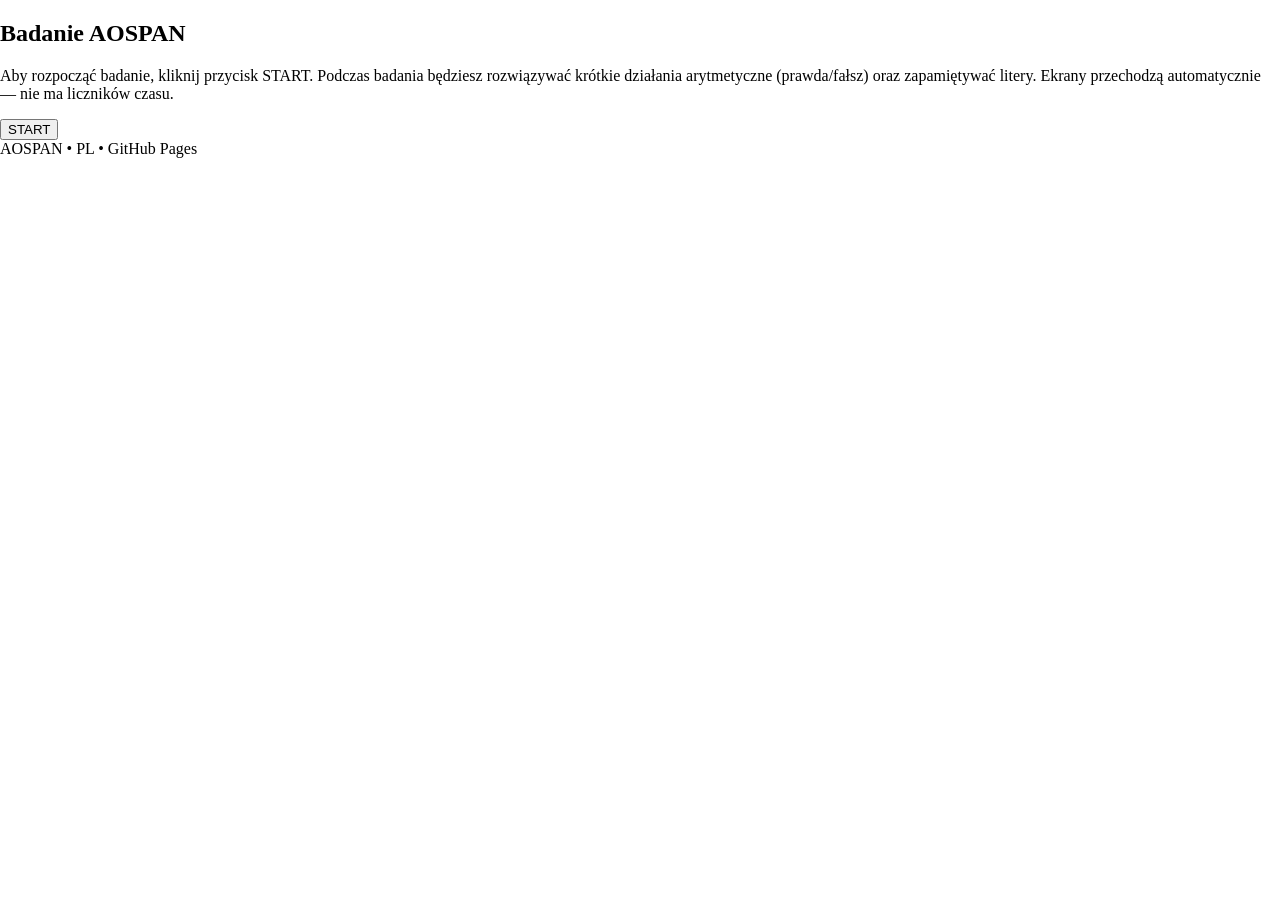
==== index.html @ baadf851 "index.html" ====
<!DOCTYPE html>
<html lang="pl">
<head>
  <meta charset="UTF-8" />

  <!-- 🔹 Poprawka dla urządzeń mobilnych i iframe Qualtrics -->
  <meta name="viewport" content="width=device-width, initial-scale=1.0, maximum-scale=1.0, user-scalable=no" />

  <title>AOSPAN — Badanie</title>

  <!-- 🔹 Upewnij się, że ładujemy właściwy styl -->
  <link rel="stylesheet" href="style_aospan_mobile.css?v=2025-10-10" />

  <!-- 🔹 Bezpieczne tło (gdyby iframe nadpisywał styl) -->
  <style>
    html, body {
      background-color: #ffffff;
      margin: 0;
      padding: 0;
      min-height: 100vh;
    }
  </style>
</head>

<body>
  <!-- Główny kontener aplikacji -->
  <main id="app" aria-live="polite"></main>

  <!-- Logika testu AOSPAN -->
  <script src="app.js"></script>
</body>
</html>
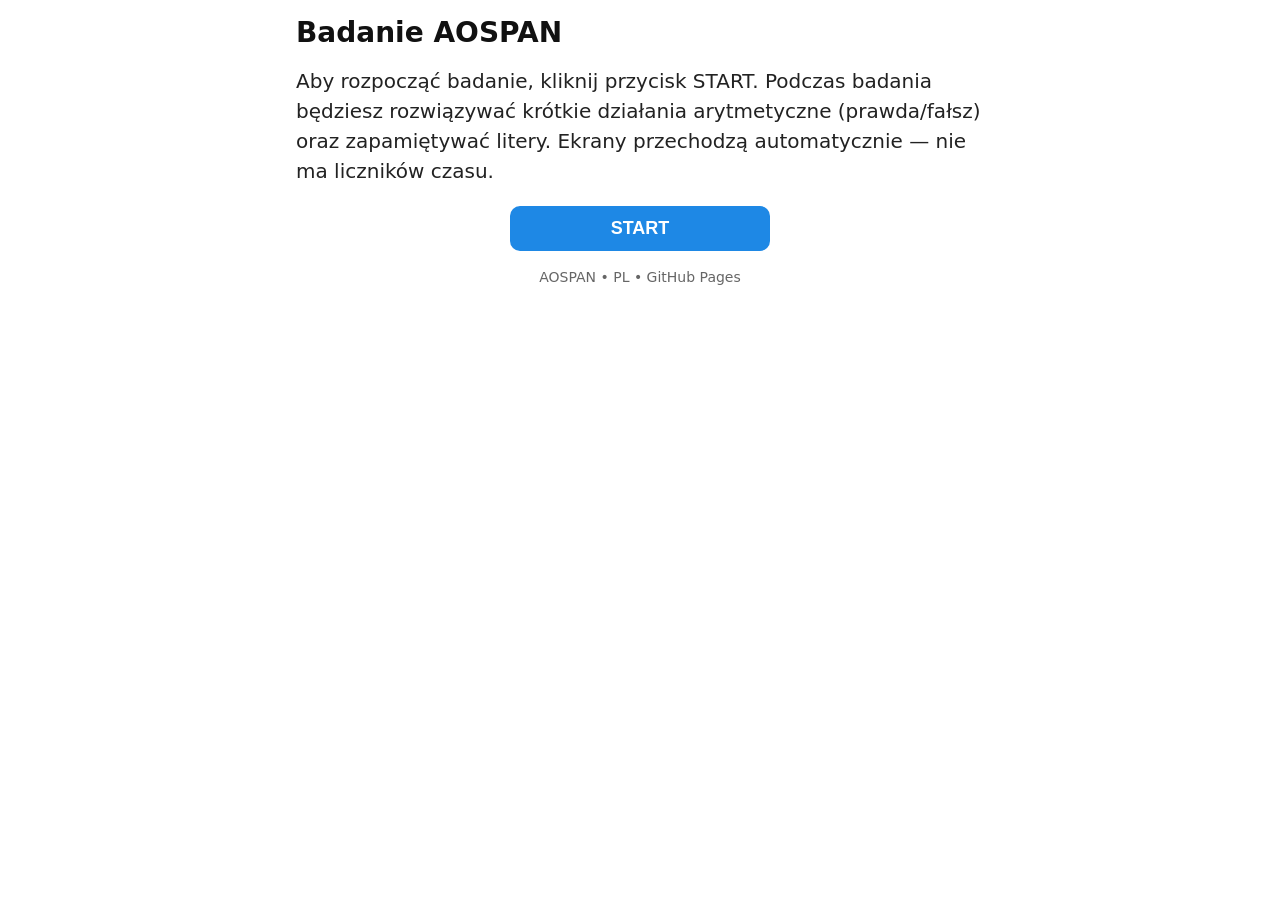
==== commit 77ca7fa5: "index.html" ====
--- a/index.html
+++ b/index.html
@@ -9,7 +9,7 @@
   <title>AOSPAN — Badanie</title>
 
   <!-- 🔹 Upewnij się, że ładujemy właściwy styl -->
-  <link rel="stylesheet" href="style_aospan_mobile.css?v=2025-10-10" />
+  <link rel="stylesheet" href="style.css?v=2025-10-10" />
 
   <!-- 🔹 Bezpieczne tło (gdyby iframe nadpisywał styl) -->
   <style>
--- a/style.css
+++ b/style.css
@@ -0,0 +1,78 @@
+/* AOSPAN — rollback do wersji bazowej (sprzed powiększeń) */
+
+* { box-sizing: border-box; }
+
+html, body {
+  margin: 0;
+  padding: 0;
+  background: #ffffff;
+  color: #111;
+  font: 16px/1.5 system-ui, -apple-system, "Segoe UI", Roboto, Arial, "Noto Sans", "Liberation Sans", sans-serif;
+}
+
+/* Główny obszar aplikacji renderowany przez app.js */
+#app {
+  max-width: 720px;     /* czytelna szerokość na mobile i w iframe */
+  margin: 0 auto;
+  padding: 16px;
+}
+
+/* Nagłówki/teksty startowe – klasyczny, lekki wygląd */
+h1, h2, h3 {
+  margin: 0 0 .6em;
+  font-weight: 700;
+  color: #111;
+  line-height: 1.2;
+}
+
+h2 {                  /* „Badanie AOSPAN” itp. */
+  font-size: clamp(20px, 4.8vw, 28px);
+  text-align: left;
+}
+
+p, .instruction {
+  margin: 0 0 1em;
+  color: #222;
+  font-size: clamp(16px, 4vw, 20px);
+}
+
+/* DZIAŁANIE MATEMATYCZNE – rozmiar jak w starej wersji */
+#operation-text,
+.operation,
+.math-problem,
+.equation {
+  font-size: clamp(28px, 6vw, 36px);
+  font-weight: 600;
+  color: #000;
+  text-align: center;
+  margin: .5em 0 1em;
+  line-height: 1.25;
+}
+
+/* Przyciski (START / Prawda / Fałsz) – klasyczne, bez wymuszeń 100% szerokości */
+button {
+  display: block;
+  width: 260px;
+  max-width: 80%;
+  margin: 8px auto;
+  padding: 12px 16px;
+  font-size: 18px;
+  font-weight: 600;
+  border: 0;
+  border-radius: 10px;
+  background: #1e88e5;
+  color: #fff;
+  cursor: pointer;
+  transition: filter .15s ease;
+}
+
+button:hover { filter: brightness(0.95); }
+button:focus { outline: 2px solid #90caf9; outline-offset: 2px; }
+
+/* Stopka */
+footer {
+  margin-top: 16px;
+  text-align: center;
+  color: #666;
+  font-size: 14px;
+}
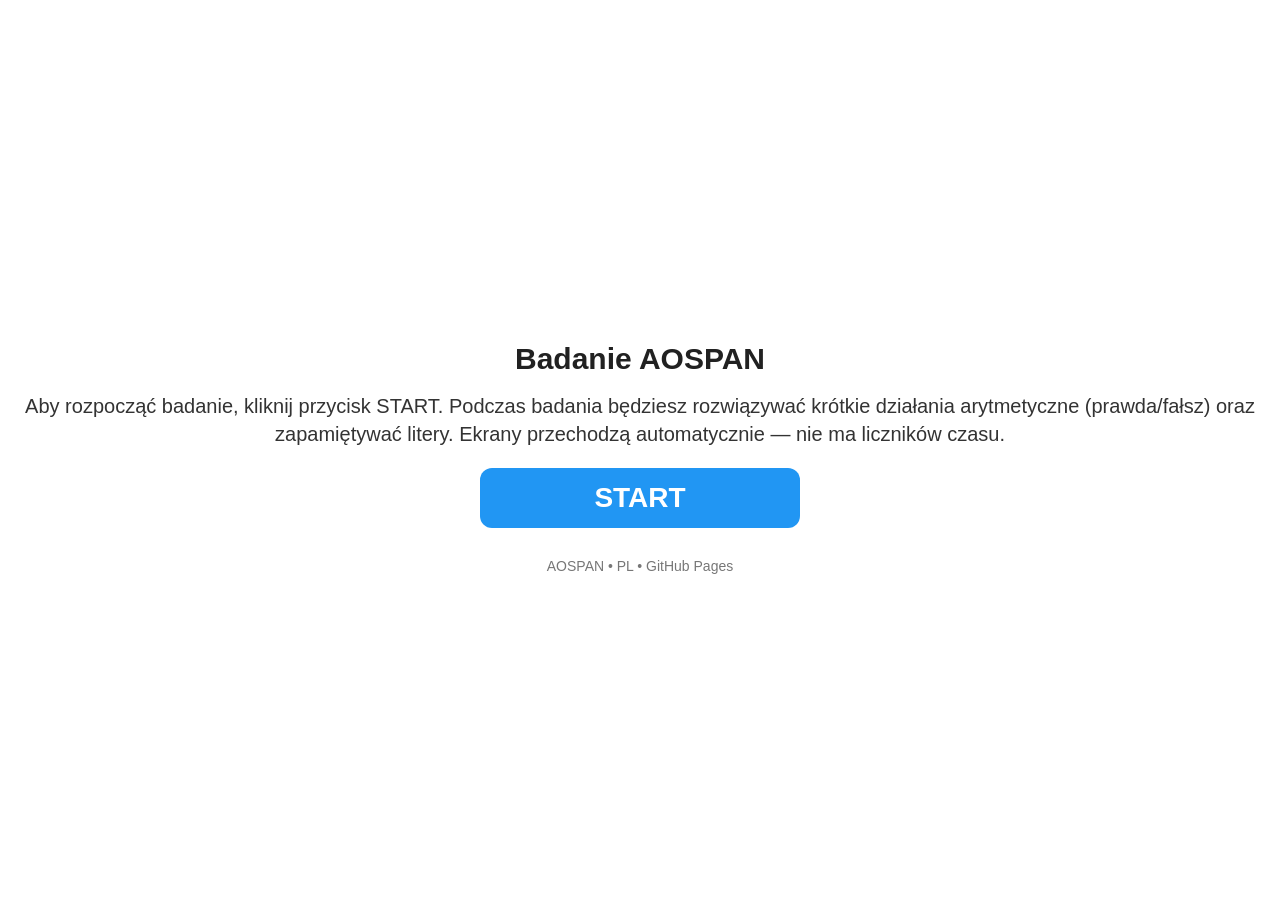
==== commit a5e9609d: "index.html" ====
--- a/index.html
+++ b/index.html
@@ -9,7 +9,7 @@
   <title>AOSPAN — Badanie</title>
 
   <!-- 🔹 Upewnij się, że ładujemy właściwy styl -->
-  <link rel="stylesheet" href="style.css?v=2025-10-10" />
+  <link rel="stylesheet" href="style.css" />
 
   <!-- 🔹 Bezpieczne tło (gdyby iframe nadpisywał styl) -->
   <style>
@@ -30,3 +30,4 @@
   <script src="app.js"></script>
 </body>
 </html>
+
--- a/style.css
+++ b/style.css
@@ -1,78 +1,121 @@
-/* AOSPAN — rollback do wersji bazowej (sprzed powiększeń) */
+/* =====================================================
+   AOSPAN – wersja końcowa (naprawa rozjazdu w Qualtrics)
+   ===================================================== */
 
-* { box-sizing: border-box; }
-
+/* RESET iframe Qualtrics */
 html, body {
-  margin: 0;
-  padding: 0;
-  background: #ffffff;
-  color: #111;
-  font: 16px/1.5 system-ui, -apple-system, "Segoe UI", Roboto, Arial, "Noto Sans", "Liberation Sans", sans-serif;
+  margin: 0 !important;
+  padding: 0 !important;
+  width: 100% !important;
+  height: 100vh !important;
+  min-height: 100vh !important;
+  box-sizing: border-box !important;
+  overflow: hidden !important;
+  background-color: #ffffff !important;
+  font-family: "Inter", "Roboto", sans-serif !important;
+  color: #212121 !important;
+  -webkit-text-size-adjust: 100% !important;
 }
 
-/* Główny obszar aplikacji renderowany przez app.js */
-#app {
-  max-width: 720px;     /* czytelna szerokość na mobile i w iframe */
-  margin: 0 auto;
-  padding: 16px;
+/* Kontener główny */
+main, #app {
+  display: flex !important;
+  flex-direction: column !important;
+  align-items: center !important;
+  justify-content: center !important;
+  width: 100% !important;
+  height: 100vh !important;
+  text-align: center !important;
+  padding: 1em !important;
+  box-sizing: border-box !important;
 }
 
-/* Nagłówki/teksty startowe – klasyczny, lekki wygląd */
+/* Nagłówki i teksty */
 h1, h2, h3 {
-  margin: 0 0 .6em;
-  font-weight: 700;
-  color: #111;
-  line-height: 1.2;
+  margin: 0.5em 0 !important;
+  font-weight: 700 !important;
+  color: #212121 !important;
+  line-height: 1.2 !important;
 }
 
-h2 {                  /* „Badanie AOSPAN” itp. */
-  font-size: clamp(20px, 4.8vw, 28px);
-  text-align: left;
+h2 {
+  font-size: clamp(22px, 5vw, 30px) !important;
 }
 
 p, .instruction {
-  margin: 0 0 1em;
-  color: #222;
-  font-size: clamp(16px, 4vw, 20px);
+  font-size: clamp(16px, 4vw, 20px) !important;
+  line-height: 1.4 !important;
+  margin: 0.5em 0 1em 0 !important;
+  color: #333 !important;
 }
 
-/* DZIAŁANIE MATEMATYCZNE – rozmiar jak w starej wersji */
+/* Działanie matematyczne */
 #operation-text,
 .operation,
 .math-problem,
 .equation {
-  font-size: clamp(28px, 6vw, 36px);
-  font-weight: 600;
-  color: #000;
-  text-align: center;
-  margin: .5em 0 1em;
-  line-height: 1.25;
+  font-size: clamp(40px, 9vw, 60px) !important;
+  font-weight: 700 !important;
+  color: #000000 !important;
+  line-height: 1.3 !important;
+  margin: 0.8em 0 1em 0 !important;
 }
 
-/* Przyciski (START / Prawda / Fałsz) – klasyczne, bez wymuszeń 100% szerokości */
+/* Przyciski */
 button {
-  display: block;
-  width: 260px;
-  max-width: 80%;
-  margin: 8px auto;
-  padding: 12px 16px;
-  font-size: 18px;
-  font-weight: 600;
-  border: 0;
-  border-radius: 10px;
-  background: #1e88e5;
-  color: #fff;
-  cursor: pointer;
-  transition: filter .15s ease;
+  display: block !important;
+  width: 80% !important;
+  max-width: 320px !important;
+  margin: 0.6em auto !important;
+  padding: 14px !important;
+  font-size: clamp(22px, 5.5vw, 28px) !important;
+  font-weight: 600 !important;
+  border: none !important;
+  border-radius: 12px !important;
+  background-color: #2196f3 !important;
+  color: #ffffff !important;
+  cursor: pointer !important;
+  transition: background-color 0.2s ease, transform 0.1s ease !important;
 }
 
-button:hover { filter: brightness(0.95); }
-button:focus { outline: 2px solid #90caf9; outline-offset: 2px; }
+button:hover {
+  background-color: #1976d2 !important;
+  transform: scale(1.03) !important;
+}
 
 /* Stopka */
 footer {
-  margin-top: 16px;
-  text-align: center;
-  color: #666;
-  font-size: 14px;
+  text-align: center !important;
+  font-size: 14px !important;
+  color: #777 !important;
+  margin-top: 1em !important;
 }
+
+/* Ulepszenie widoku mobilnego */
+@media (max-width: 480px) {
+  #operation-text,
+  .operation,
+  .math-problem,
+  .equation {
+    font-size: clamp(44px, 10vw, 64px) !important;
+  }
+
+  button {
+    width: 85% !important;
+    font-size: clamp(24px, 6vw, 30px) !important;
+  }
+
+  p, .instruction {
+    font-size: clamp(16px, 4.5vw, 20px) !important;
+  }
+}
+
+/* Animacja fade-in */
+.fade-in {
+  animation: fadeIn 0.4s ease-in !important;
+}
+
+@keyframes fadeIn {
+  from { opacity: 0; }
+  to { opacity: 1; }
+}
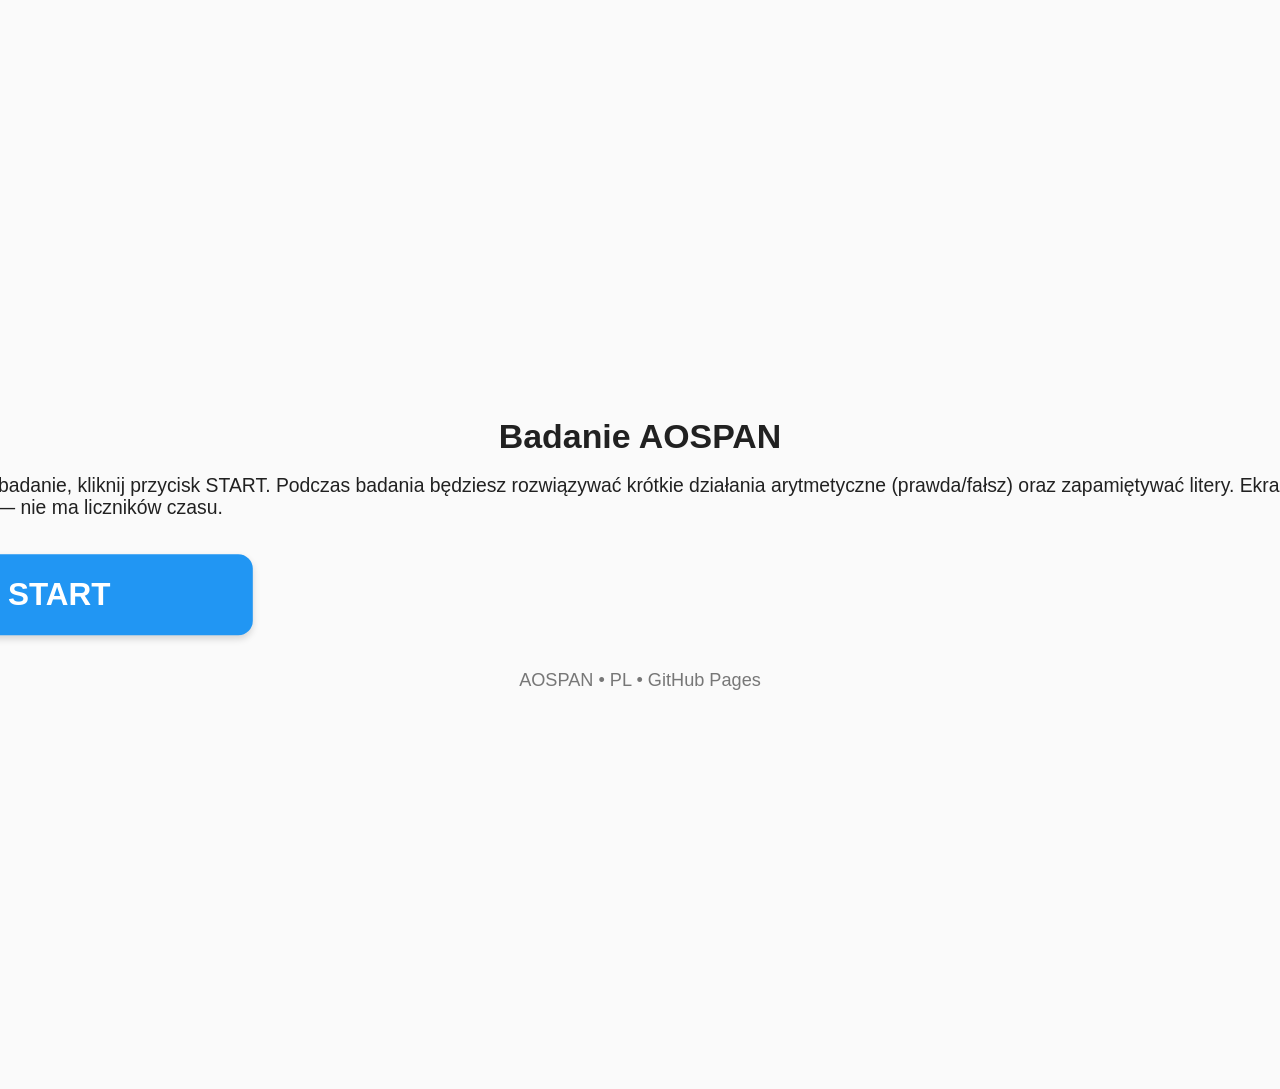
==== commit 2fdda24f: "index.html" ====
--- a/index.html
+++ b/index.html
@@ -2,32 +2,12 @@
 <html lang="pl">
 <head>
   <meta charset="UTF-8" />
-
-  <!-- 🔹 Poprawka dla urządzeń mobilnych i iframe Qualtrics -->
-  <meta name="viewport" content="width=device-width, initial-scale=1.0, maximum-scale=1.0, user-scalable=no" />
-
+  <meta name="viewport" content="width=device-width, initial-scale=1" />
   <title>AOSPAN — Badanie</title>
-
-  <!-- 🔹 Upewnij się, że ładujemy właściwy styl -->
   <link rel="stylesheet" href="style.css" />
-
-  <!-- 🔹 Bezpieczne tło (gdyby iframe nadpisywał styl) -->
-  <style>
-    html, body {
-      background-color: #ffffff;
-      margin: 0;
-      padding: 0;
-      min-height: 100vh;
-    }
-  </style>
 </head>
-
 <body>
-  <!-- Główny kontener aplikacji -->
   <main id="app" aria-live="polite"></main>
-
-  <!-- Logika testu AOSPAN -->
   <script src="app.js"></script>
 </body>
 </html>
-
--- a/style.css
+++ b/style.css
@@ -1,121 +1,141 @@
-/* =====================================================
-   AOSPAN – wersja końcowa (naprawa rozjazdu w Qualtrics)
-   ===================================================== */
+/* ======================================================
+   AOSPAN – styl mobilny i Qualtrics-responsive
+   Opracowanie: 2025, wersja zoptymalizowana do iframe
+   ====================================================== */
 
-/* RESET iframe Qualtrics */
 html, body {
-  margin: 0 !important;
-  padding: 0 !important;
-  width: 100% !important;
-  height: 100vh !important;
-  min-height: 100vh !important;
-  box-sizing: border-box !important;
-  overflow: hidden !important;
-  background-color: #ffffff !important;
-  font-family: "Inter", "Roboto", sans-serif !important;
-  color: #212121 !important;
-  -webkit-text-size-adjust: 100% !important;
+  margin: 0;
+  padding: 0;
+  height: 100vh;
+  width: 100%;
+  display: flex;
+  flex-direction: column;
+  justify-content: center;
+  align-items: center;
+  background-color: #fafafa;
+  font-family: "Inter", "Roboto", sans-serif;
+  color: #212121;
+  transform: scale(1.1);
+  transform-origin: top center;
+  overflow: hidden;
 }
 
-/* Kontener główny */
-main, #app {
-  display: flex !important;
-  flex-direction: column !important;
-  align-items: center !important;
-  justify-content: center !important;
-  width: 100% !important;
-  height: 100vh !important;
-  text-align: center !important;
-  padding: 1em !important;
-  box-sizing: border-box !important;
-}
-
-/* Nagłówki i teksty */
+/* --- Nagłówek instrukcji --- */
 h1, h2, h3 {
-  margin: 0.5em 0 !important;
-  font-weight: 700 !important;
-  color: #212121 !important;
-  line-height: 1.2 !important;
+  text-align: center;
+  color: #212121;
+  font-weight: 600;
+  margin: 0.5em 0;
+  line-height: 1.2;
 }
 
 h2 {
-  font-size: clamp(22px, 5vw, 30px) !important;
+  font-size: clamp(20px, 5vw, 28px);
 }
 
-p, .instruction {
-  font-size: clamp(16px, 4vw, 20px) !important;
-  line-height: 1.4 !important;
-  margin: 0.5em 0 1em 0 !important;
-  color: #333 !important;
+/* --- Obszar działania matematycznego --- */
+#operation-container, .operation-container {
+  display: flex;
+  flex-direction: column;
+  align-items: center;
+  justify-content: center;
+  text-align: center;
+  padding: 1em;
+  width: 100%;
 }
 
-/* Działanie matematyczne */
-#operation-text,
-.operation,
-.math-problem,
-.equation {
-  font-size: clamp(40px, 9vw, 60px) !important;
-  font-weight: 700 !important;
-  color: #000000 !important;
-  line-height: 1.3 !important;
-  margin: 0.8em 0 1em 0 !important;
+#operation-text, .operation, .math-problem {
+  font-size: clamp(34px, 7.5vw, 44px);
+  font-weight: 600;
+  color: #000000;
+  line-height: 1.3;
+  margin-bottom: 1em;
+  letter-spacing: 0.5px;
 }
 
-/* Przyciski */
-button {
-  display: block !important;
-  width: 80% !important;
-  max-width: 320px !important;
-  margin: 0.6em auto !important;
-  padding: 14px !important;
-  font-size: clamp(22px, 5.5vw, 28px) !important;
-  font-weight: 600 !important;
-  border: none !important;
-  border-radius: 12px !important;
-  background-color: #2196f3 !important;
-  color: #ffffff !important;
-  cursor: pointer !important;
-  transition: background-color 0.2s ease, transform 0.1s ease !important;
+/* --- Przyciski odpowiedzi --- */
+button, .btn, .answer-button {
+  width: 70%;
+  max-width: 320px;
+  margin: 0.5em auto;
+  padding: clamp(14px, 3vw, 18px);
+  font-size: clamp(20px, 5vw, 26px);
+  font-weight: 600;
+  text-align: center;
+  border: none;
+  border-radius: 12px;
+  background-color: #2196f3;
+  color: #ffffff;
+  cursor: pointer;
+  transition: background-color 0.2s ease, transform 0.1s ease;
+  box-shadow: 0 3px 6px rgba(0, 0, 0, 0.15);
 }
 
-button:hover {
-  background-color: #1976d2 !important;
-  transform: scale(1.03) !important;
+button:hover, .btn:hover, .answer-button:hover {
+  background-color: #1976d2;
+  transform: scale(1.03);
 }
 
-/* Stopka */
-footer {
-  text-align: center !important;
-  font-size: 14px !important;
-  color: #777 !important;
-  margin-top: 1em !important;
+/* --- Alternatywne style dla przycisku "Fałsz" --- */
+button.false, .btn-false {
+  background-color: #e53935;
 }
 
-/* Ulepszenie widoku mobilnego */
+button.false:hover, .btn-false:hover {
+  background-color: #c62828;
+}
+
+/* --- Komunikaty tekstowe, np. "Rozwiąż działanie" --- */
+.instruction, .message {
+  font-size: clamp(20px, 4.5vw, 26px);
+  text-align: center;
+  margin: 0.5em 1em;
+  color: #333333;
+}
+
+/* --- Stopka informacyjna (AOSPAN • GitHub Pages) --- */
+footer, .footer {
+  position: relative;
+  bottom: 0;
+  text-align: center;
+  width: 100%;
+  font-size: clamp(12px, 3vw, 15px);
+  color: #777;
+  margin-top: 1em;
+}
+
+/* --- Dodatkowe zabezpieczenia iframe (Qualtrics) --- */
 @media (max-width: 480px) {
-  #operation-text,
-  .operation,
-  .math-problem,
-  .equation {
-    font-size: clamp(44px, 10vw, 64px) !important;
+  html, body {
+    transform: scale(1.12);
+    transform-origin: top center;
   }
 
-  button {
-    width: 85% !important;
-    font-size: clamp(24px, 6vw, 30px) !important;
+  #operation-text, .operation, .math-problem {
+    font-size: clamp(36px, 8vw, 48px);
   }
 
-  p, .instruction {
-    font-size: clamp(16px, 4.5vw, 20px) !important;
+  button, .btn, .answer-button {
+    width: 80%;
+    font-size: clamp(22px, 5.5vw, 28px);
   }
 }
 
-/* Animacja fade-in */
+/* --- Animacje lekkiego fade-in (komfort użytkownika) --- */
 .fade-in {
-  animation: fadeIn 0.4s ease-in !important;
+  animation: fadeIn 0.4s ease-in;
 }
 
 @keyframes fadeIn {
   from { opacity: 0; }
   to { opacity: 1; }
 }
+
+/* --- Blok komunikatu po zakończeniu testu --- */
+#message-container {
+  text-align: center;
+  font-size: clamp(18px, 4vw, 22px);
+  color: #00695c;
+  font-weight: 600;
+  margin-top: 1em;
+}
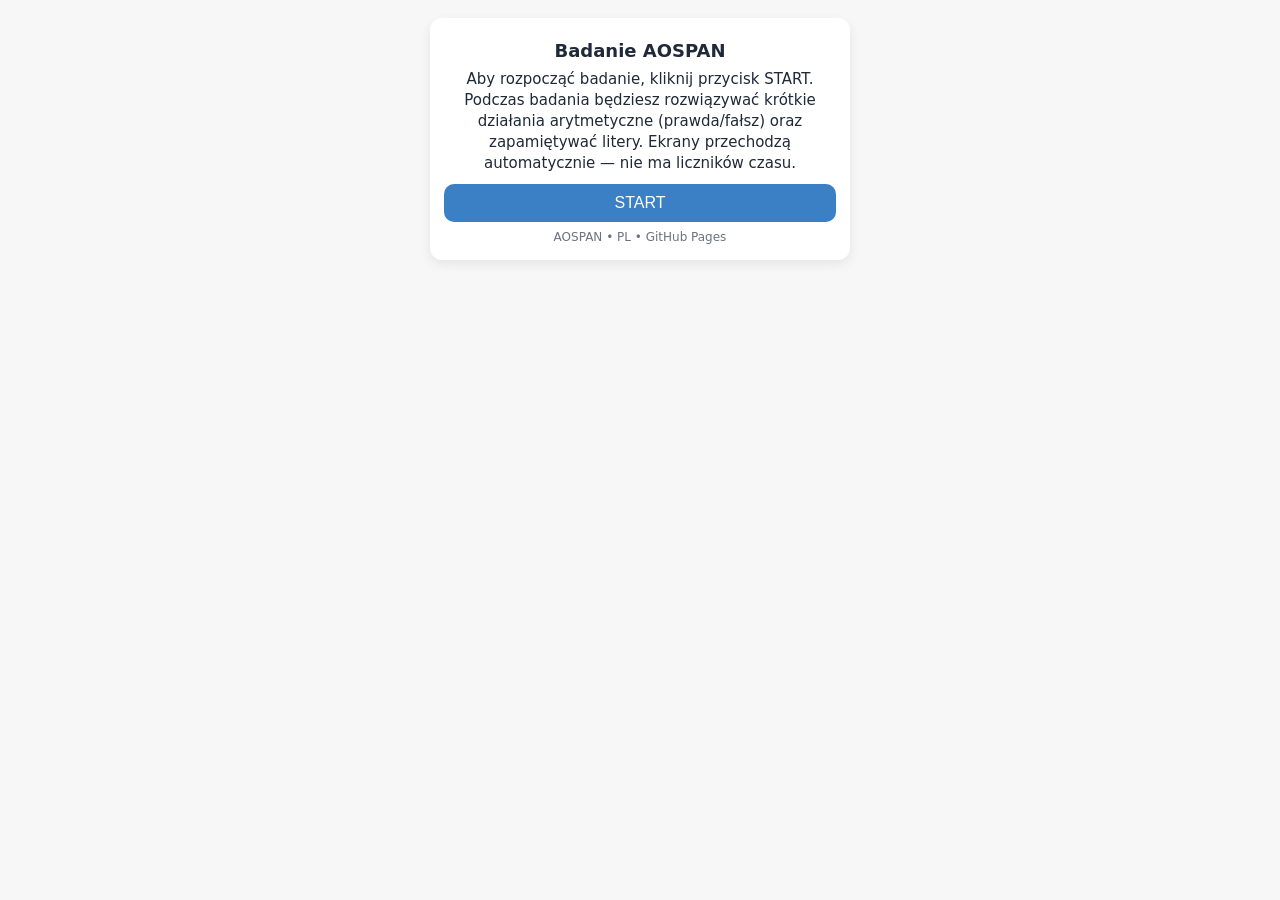
==== commit a3cda92d: "Update index.html" ====
--- a/index.html
+++ b/index.html
@@ -4,7 +4,7 @@
   <meta charset="UTF-8" />
   <meta name="viewport" content="width=device-width, initial-scale=1" />
   <title>AOSPAN — Badanie</title>
-  <link rel="stylesheet" href="style.css" />
+<link rel="stylesheet" href="style.css?v=2025-10-10" />
 </head>
 <body>
   <main id="app" aria-live="polite"></main>
--- a/style.css
+++ b/style.css
@@ -1,141 +1,157 @@
-/* ======================================================
-   AOSPAN – styl mobilny i Qualtrics-responsive
-   Opracowanie: 2025, wersja zoptymalizowana do iframe
-   ====================================================== */
-
+/* AOSPAN — pionowy układ zoptymalizowany pod iframe Qualtrics */
+:root {
+  --bg: #f7f7f7;
+  --card: #ffffff;
+  --text: #1f2937;
+  --muted: #6b7280;
+  --accent: #3b7fc4;
+}
+* { box-sizing: border-box; }
 html, body {
+  height: 100%;
+  width: 100%;
   margin: 0;
   padding: 0;
-  height: 100vh;
-  width: 100%;
+  overflow-x: hidden;
+  background: var(--bg);
+  color: var(--text);
+  font-family: Inter, Roboto, system-ui, -apple-system, Segoe UI, Arial, sans-serif;
+}
+/* --- Główne okno badania --- */
+#app {
   display: flex;
   flex-direction: column;
-  justify-content: center;
+  justify-content: flex-start;
   align-items: center;
-  background-color: #fafafa;
-  font-family: "Inter", "Roboto", sans-serif;
-  color: #212121;
-  transform: scale(1.1);
-  transform-origin: top center;
-  overflow: hidden;
+  width: 100%;
+  max-width: 420px;
+  margin: 2vh auto;
+  background: var(--card);
+  border-radius: 12px;
+  padding: 16px 14px;
+  box-shadow: 0 4px 12px rgba(0, 0, 0, 0.08);
 }
-
-/* --- Nagłówek instrukcji --- */
-h1, h2, h3 {
+/* --- Tekst i nagłówki --- */
+h2 {
+  font-size: 18px;
   text-align: center;
-  color: #212121;
-  font-weight: 600;
-  margin: 0.5em 0;
-  line-height: 1.2;
+  margin: 6px 0 8px;
 }
-
-h2 {
-  font-size: clamp(20px, 5vw, 28px);
+p {
+  text-align: center;
+  font-size: 15px;
+  line-height: 1.4;
+  margin: 0;
 }
-
-/* --- Obszar działania matematycznego --- */
-#operation-container, .operation-container {
+/* --- Przyciski --- */
+.actions {
   display: flex;
   flex-direction: column;
+  gap: 10px;
+  width: 100%;
+  margin-top: 10px;
+}
+button {
+  appearance: none;
+  border: none;
+  border-radius: 10px;
+  padding: 10px 18px;
+  font-size: 16px;
+  background: var(--accent);
+  color: #fff;
+  cursor: pointer;
+  transition: transform .05s ease, filter .15s ease;
+  width: 100%;
+}
+button.secondary {
+  background: #e5e7eb;
+  color: #111827;
+}
+button:active {
+  transform: translateY(1px);
+}
+/* --- Litera wyświetlana podczas zadania --- */
+.center {
+  display: flex;
   align-items: center;
   justify-content: center;
+  min-height: 160px;
+}
+.letter {
+  font-size: 70px;
+  font-weight: 800;
+  letter-spacing: .04em;
+}
+/* --- Siatka liter (2 kolumny po 6 elementów) --- */
+.grid {
+  display: grid;
+  grid-template-columns: repeat(2, 1fr);
+  gap: 8px;
+  width: 100%;
+  margin-top: 8px;
+}
+.grid button {
+  font-size: 20px;
+  padding: 10px 0;
+  border: 1px solid #e5e7eb;
+  background: #fff;
+  color: #111827;
+  border-radius: 8px;
+}
+/* --- Stopka --- */
+footer {
+  margin-top: 8px;
+  color: var(--muted);
+  font-size: 12px;
   text-align: center;
-  padding: 1em;
-  width: 100%;
 }
-
-#operation-text, .operation, .math-problem {
-  font-size: clamp(34px, 7.5vw, 44px);
-  font-weight: 600;
+/* --- Mobile --- */
+@media (max-width: 480px) {
+  #app {
+    max-width: 95%;
+    margin: 1vh auto;
+    border-radius: 0;
+    box-shadow: none;
+    padding: 12px;
+  }
+  .letter {
+    font-size: 60px;
+  }
+  .grid {
+    grid-template-columns: repeat(2, 1fr);
+    gap: 6px;
+  }
+  .grid button {
+    font-size: 18px;
+    padding: 8px 0;
+  }
+  p {
+    font-size: 14px;
+  }
+  footer {
+    font-size: 11px;
+  }
+/* --- Większe działanie matematyczne (wersja mobilna) --- */
+#operation-text,
+.operation,
+.math-problem,
+.equation {
+  font-size: clamp(36px, 9vw, 54px);
+  font-weight: 700;
   color: #000000;
+  text-align: center;
   line-height: 1.3;
-  margin-bottom: 1em;
   letter-spacing: 0.5px;
 }
-
-/* --- Przyciski odpowiedzi --- */
-button, .btn, .answer-button {
-  width: 70%;
-  max-width: 320px;
-  margin: 0.5em auto;
-  padding: clamp(14px, 3vw, 18px);
-  font-size: clamp(20px, 5vw, 26px);
-  font-weight: 600;
-  text-align: center;
-  border: none;
-  border-radius: 12px;
-  background-color: #2196f3;
-  color: #ffffff;
-  cursor: pointer;
-  transition: background-color 0.2s ease, transform 0.1s ease;
-  box-shadow: 0 3px 6px rgba(0, 0, 0, 0.15);
-}
-
-button:hover, .btn:hover, .answer-button:hover {
-  background-color: #1976d2;
-  transform: scale(1.03);
-}
-
-/* --- Alternatywne style dla przycisku "Fałsz" --- */
-button.false, .btn-false {
-  background-color: #e53935;
-}
-
-button.false:hover, .btn-false:hover {
-  background-color: #c62828;
-}
-
-/* --- Komunikaty tekstowe, np. "Rozwiąż działanie" --- */
-.instruction, .message {
-  font-size: clamp(20px, 4.5vw, 26px);
-  text-align: center;
-  margin: 0.5em 1em;
-  color: #333333;
-}
-
-/* --- Stopka informacyjna (AOSPAN • GitHub Pages) --- */
-footer, .footer {
-  position: relative;
-  bottom: 0;
-  text-align: center;
-  width: 100%;
-  font-size: clamp(12px, 3vw, 15px);
-  color: #777;
-  margin-top: 1em;
-}
-
-/* --- Dodatkowe zabezpieczenia iframe (Qualtrics) --- */
+/* --- Wymuszenie poprawnego renderowania na mobile --- */
 @media (max-width: 480px) {
-  html, body {
-    transform: scale(1.12);
-    transform-origin: top center;
-  }
-
-  #operation-text, .operation, .math-problem {
-    font-size: clamp(36px, 8vw, 48px);
-  }
-
-  button, .btn, .answer-button {
-    width: 80%;
-    font-size: clamp(22px, 5.5vw, 28px);
+  #operation-text,
+  .operation,
+  .math-problem,
+  .equation {
+    -webkit-text-size-adjust: none;
+    transform: scale(1.5);
+    transform-origin: center;
   }
 }
 
-/* --- Animacje lekkiego fade-in (komfort użytkownika) --- */
-.fade-in {
-  animation: fadeIn 0.4s ease-in;
-}
-
-@keyframes fadeIn {
-  from { opacity: 0; }
-  to { opacity: 1; }
-}
-
-/* --- Blok komunikatu po zakończeniu testu --- */
-#message-container {
-  text-align: center;
-  font-size: clamp(18px, 4vw, 22px);
-  color: #00695c;
-  font-weight: 600;
-  margin-top: 1em;
-}
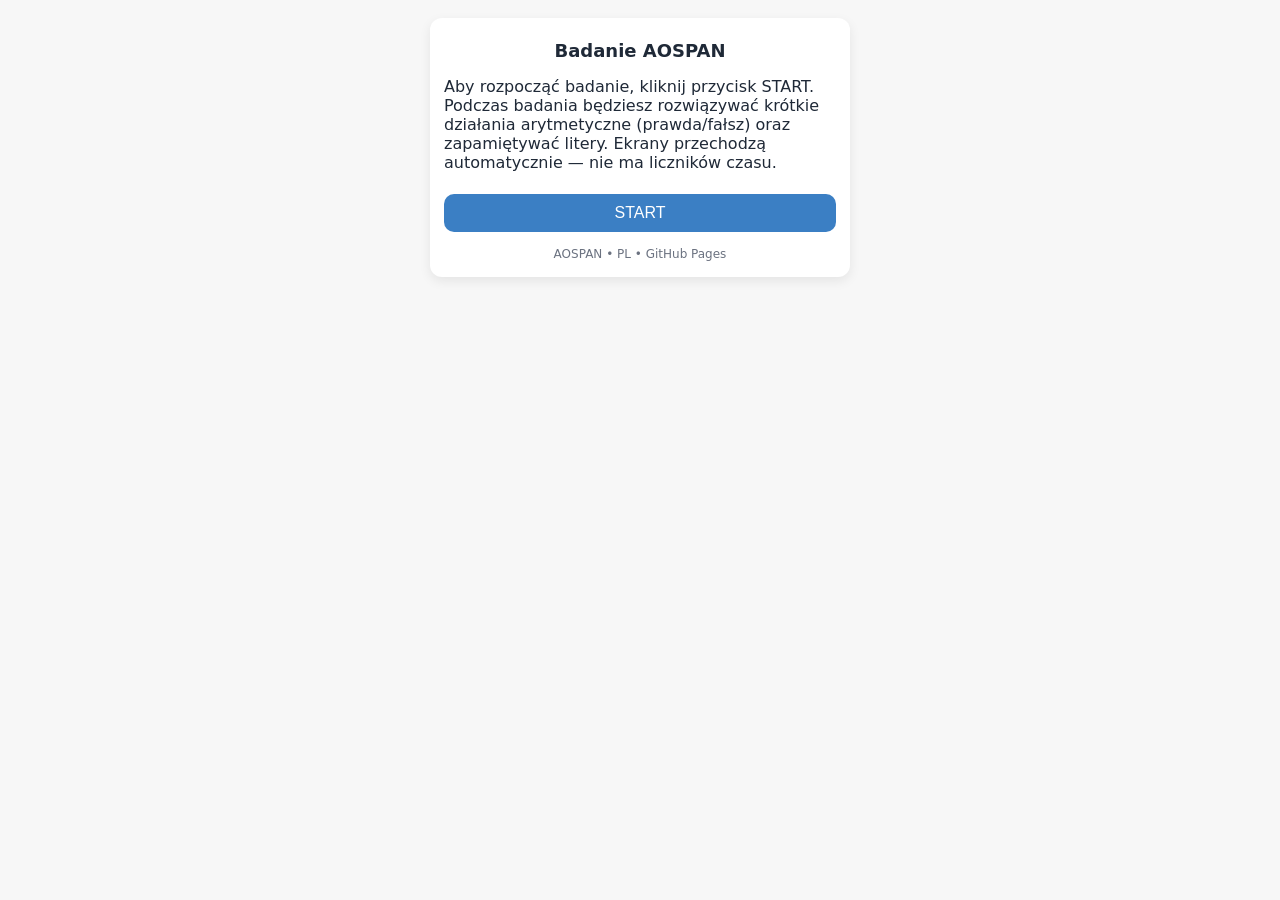
==== commit 6ff14b70: "Update index.html" ====
--- a/index.html
+++ b/index.html
@@ -2,10 +2,123 @@
 <html lang="pl">
 <head>
   <meta charset="UTF-8" />
-  <meta name="viewport" content="width=device-width, initial-scale=1" />
-  <title>AOSPAN — Badanie</title>
-<link rel="stylesheet" href="style.css?v=2025-10-10" />
+  <meta name="viewport" content="width=device-width, initial-scale=1.0, maximum-scale=1.0" />
+  <title>AOSPAN — Badanie (wersja testowa)</title>
+
+  <style>
+    /* --- Osadzony styl AOSPAN (test bez cache) --- */
+    :root {
+      --bg: #f7f7f7;
+      --card: #ffffff;
+      --text: #1f2937;
+      --muted: #6b7280;
+      --accent: #3b7fc4;
+    }
+
+    * { box-sizing: border-box; }
+
+    html, body {
+      height: 100%;
+      width: 100%;
+      margin: 0;
+      padding: 0;
+      overflow-x: hidden;
+      background: var(--bg);
+      color: var(--text);
+      font-family: Inter, Roboto, system-ui, -apple-system, Segoe UI, Arial, sans-serif;
+    }
+
+    /* --- Główne okno badania --- */
+    #app {
+      display: flex;
+      flex-direction: column;
+      justify-content: flex-start;
+      align-items: center;
+      width: 100%;
+      max-width: 420px;
+      margin: 2vh auto;
+      background: var(--card);
+      border-radius: 12px;
+      padding: 16px 14px;
+      box-shadow: 0 4px 12px rgba(0, 0, 0, 0.08);
+    }
+
+    /* --- Nagłówki --- */
+    h2 {
+      font-size: 18px;
+      text-align: center;
+      margin: 6px 0 8px;
+    }
+
+    /* --- Działanie matematyczne --- */
+    #operation-text,
+    .operation,
+    .math-problem,
+    .equation {
+      font-size: clamp(38px, 9vw, 58px) !important;
+      font-weight: 700 !important;
+      color: #000000 !important;
+      text-align: center !important;
+      line-height: 1.3 !important;
+      margin: 0.5em 0 1em;
+    }
+
+    /* --- Przyciski --- */
+    button {
+      appearance: none;
+      border: none;
+      border-radius: 10px;
+      padding: 10px 18px;
+      font-size: 16px;
+      background: var(--accent);
+      color: #fff;
+      cursor: pointer;
+      transition: transform .05s ease, filter .15s ease;
+      width: 100%;
+      margin: 0.4em auto;
+    }
+
+    button.secondary {
+      background: #e5e7eb;
+      color: #111827;
+    }
+
+    button:active {
+      transform: translateY(1px);
+    }
+
+    /* --- Stopka --- */
+    footer {
+      margin-top: 8px;
+      color: var(--muted);
+      font-size: 12px;
+      text-align: center;
+    }
+
+    /* --- Mobile --- */
+    @media (max-width: 480px) {
+      #app {
+        max-width: 95%;
+        margin: 1vh auto;
+        border-radius: 0;
+        box-shadow: none;
+        padding: 12px;
+      }
+
+      #operation-text,
+      .operation,
+      .math-problem,
+      .equation {
+        font-size: clamp(42px, 10vw, 64px) !important;
+      }
+
+      button {
+        font-size: 18px;
+      }
+    }
+  </style>
 </head>
+
 <body>
   <main id="app" aria-live="polite"></main>
   <script src="app.js"></script>
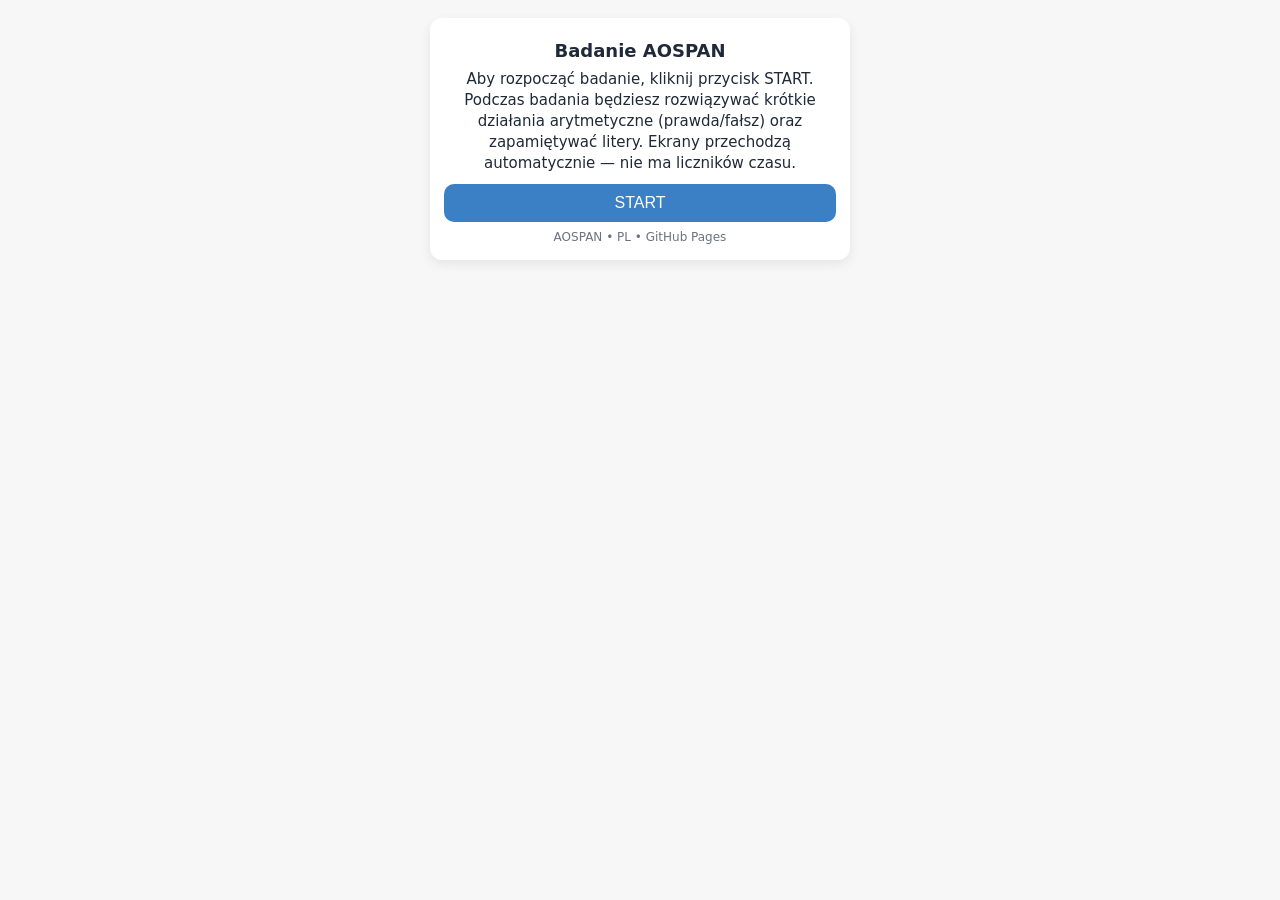
==== commit c2e5823b: "Update index.html" ====
--- a/index.html
+++ b/index.html
@@ -2,123 +2,10 @@
 <html lang="pl">
 <head>
   <meta charset="UTF-8" />
-  <meta name="viewport" content="width=device-width, initial-scale=1.0, maximum-scale=1.0" />
-  <title>AOSPAN — Badanie (wersja testowa)</title>
-
-  <style>
-    /* --- Osadzony styl AOSPAN (test bez cache) --- */
-    :root {
-      --bg: #f7f7f7;
-      --card: #ffffff;
-      --text: #1f2937;
-      --muted: #6b7280;
-      --accent: #3b7fc4;
-    }
-
-    * { box-sizing: border-box; }
-
-    html, body {
-      height: 100%;
-      width: 100%;
-      margin: 0;
-      padding: 0;
-      overflow-x: hidden;
-      background: var(--bg);
-      color: var(--text);
-      font-family: Inter, Roboto, system-ui, -apple-system, Segoe UI, Arial, sans-serif;
-    }
-
-    /* --- Główne okno badania --- */
-    #app {
-      display: flex;
-      flex-direction: column;
-      justify-content: flex-start;
-      align-items: center;
-      width: 100%;
-      max-width: 420px;
-      margin: 2vh auto;
-      background: var(--card);
-      border-radius: 12px;
-      padding: 16px 14px;
-      box-shadow: 0 4px 12px rgba(0, 0, 0, 0.08);
-    }
-
-    /* --- Nagłówki --- */
-    h2 {
-      font-size: 18px;
-      text-align: center;
-      margin: 6px 0 8px;
-    }
-
-    /* --- Działanie matematyczne --- */
-    #operation-text,
-    .operation,
-    .math-problem,
-    .equation {
-      font-size: clamp(38px, 9vw, 58px) !important;
-      font-weight: 700 !important;
-      color: #000000 !important;
-      text-align: center !important;
-      line-height: 1.3 !important;
-      margin: 0.5em 0 1em;
-    }
-
-    /* --- Przyciski --- */
-    button {
-      appearance: none;
-      border: none;
-      border-radius: 10px;
-      padding: 10px 18px;
-      font-size: 16px;
-      background: var(--accent);
-      color: #fff;
-      cursor: pointer;
-      transition: transform .05s ease, filter .15s ease;
-      width: 100%;
-      margin: 0.4em auto;
-    }
-
-    button.secondary {
-      background: #e5e7eb;
-      color: #111827;
-    }
-
-    button:active {
-      transform: translateY(1px);
-    }
-
-    /* --- Stopka --- */
-    footer {
-      margin-top: 8px;
-      color: var(--muted);
-      font-size: 12px;
-      text-align: center;
-    }
-
-    /* --- Mobile --- */
-    @media (max-width: 480px) {
-      #app {
-        max-width: 95%;
-        margin: 1vh auto;
-        border-radius: 0;
-        box-shadow: none;
-        padding: 12px;
-      }
-
-      #operation-text,
-      .operation,
-      .math-problem,
-      .equation {
-        font-size: clamp(42px, 10vw, 64px) !important;
-      }
-
-      button {
-        font-size: 18px;
-      }
-    }
-  </style>
+  <meta name="viewport" content="width=device-width, initial-scale=1" />
+  <title>AOSPAN — Badanie</title>
+  <link rel="stylesheet" href="style.css" />
 </head>
-
 <body>
   <main id="app" aria-live="polite"></main>
   <script src="app.js"></script>
--- a/style.css
+++ b/style.css
@@ -0,0 +1,134 @@
+/* AOSPAN — pionowy układ zoptymalizowany pod iframe Qualtrics */
+:root {
+  --bg: #f7f7f7;
+  --card: #ffffff;
+  --text: #1f2937;
+  --muted: #6b7280;
+  --accent: #3b7fc4;
+}
+* { box-sizing: border-box; }
+html, body {
+  height: 100%;
+  width: 100%;
+  margin: 0;
+  padding: 0;
+  overflow-x: hidden;
+  background: var(--bg);
+  color: var(--text);
+  font-family: Inter, Roboto, system-ui, -apple-system, Segoe UI, Arial, sans-serif;
+}
+/* --- Główne okno badania --- */
+#app {
+  display: flex;
+  flex-direction: column;
+  justify-content: flex-start;
+  align-items: center;
+  width: 100%;
+  max-width: 420px;
+  margin: 2vh auto;
+  background: var(--card);
+  border-radius: 12px;
+  padding: 16px 14px;
+  box-shadow: 0 4px 12px rgba(0, 0, 0, 0.08);
+}
+/* --- Tekst i nagłówki --- */
+h2 {
+  font-size: 18px;
+  text-align: center;
+  margin: 6px 0 8px;
+}
+p {
+  text-align: center;
+  font-size: 15px;
+  line-height: 1.4;
+  margin: 0;
+}
+/* --- Przyciski --- */
+.actions {
+  display: flex;
+  flex-direction: column;
+  gap: 10px;
+  width: 100%;
+  margin-top: 10px;
+}
+button {
+  appearance: none;
+  border: none;
+  border-radius: 10px;
+  padding: 10px 18px;
+  font-size: 16px;
+  background: var(--accent);
+  color: #fff;
+  cursor: pointer;
+  transition: transform .05s ease, filter .15s ease;
+  width: 100%;
+}
+button.secondary {
+  background: #e5e7eb;
+  color: #111827;
+}
+button:active {
+  transform: translateY(1px);
+}
+/* --- Litera wyświetlana podczas zadania --- */
+.center {
+  display: flex;
+  align-items: center;
+  justify-content: center;
+  min-height: 160px;
+}
+.letter {
+  font-size: 70px;
+  font-weight: 800;
+  letter-spacing: .04em;
+}
+/* --- Siatka liter (2 kolumny po 6 elementów) --- */
+.grid {
+  display: grid;
+  grid-template-columns: repeat(2, 1fr);
+  gap: 8px;
+  width: 100%;
+  margin-top: 8px;
+}
+.grid button {
+  font-size: 20px;
+  padding: 10px 0;
+  border: 1px solid #e5e7eb;
+  background: #fff;
+  color: #111827;
+  border-radius: 8px;
+}
+/* --- Stopka --- */
+footer {
+  margin-top: 8px;
+  color: var(--muted);
+  font-size: 12px;
+  text-align: center;
+}
+/* --- Mobile --- */
+@media (max-width: 480px) {
+  #app {
+    max-width: 95%;
+    margin: 1vh auto;
+    border-radius: 0;
+    box-shadow: none;
+    padding: 12px;
+  }
+  .letter {
+    font-size: 60px;
+  }
+  .grid {
+    grid-template-columns: repeat(2, 1fr);
+    gap: 6px;
+  }
+  .grid button {
+    font-size: 18px;
+    padding: 8px 0;
+  }
+  p {
+    font-size: 14px;
+  }
+  footer {
+    font-size: 11px;
+  }
+}
